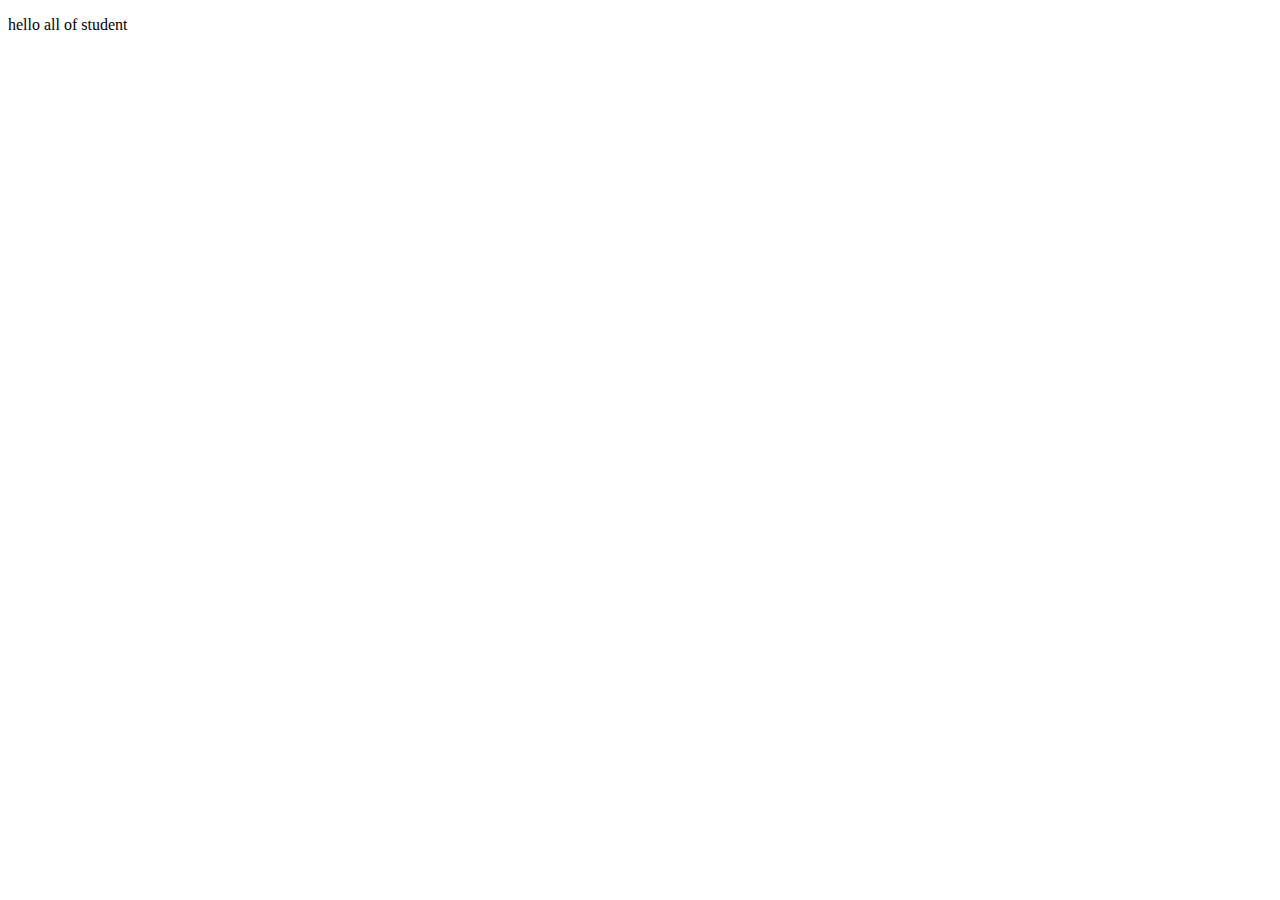
==== index.html @ f12d9b75 "Create index.html" ====
<!DOCTYPE html>
<html lang="en">
<head>
    <meta charset="UTF-8">
    <meta name="viewport" content="width=device-width, initial-scale=1.0">
    <title>Document</title>
</head>
<body>
    <p> hello all of student</p>
    
</body>
</html>
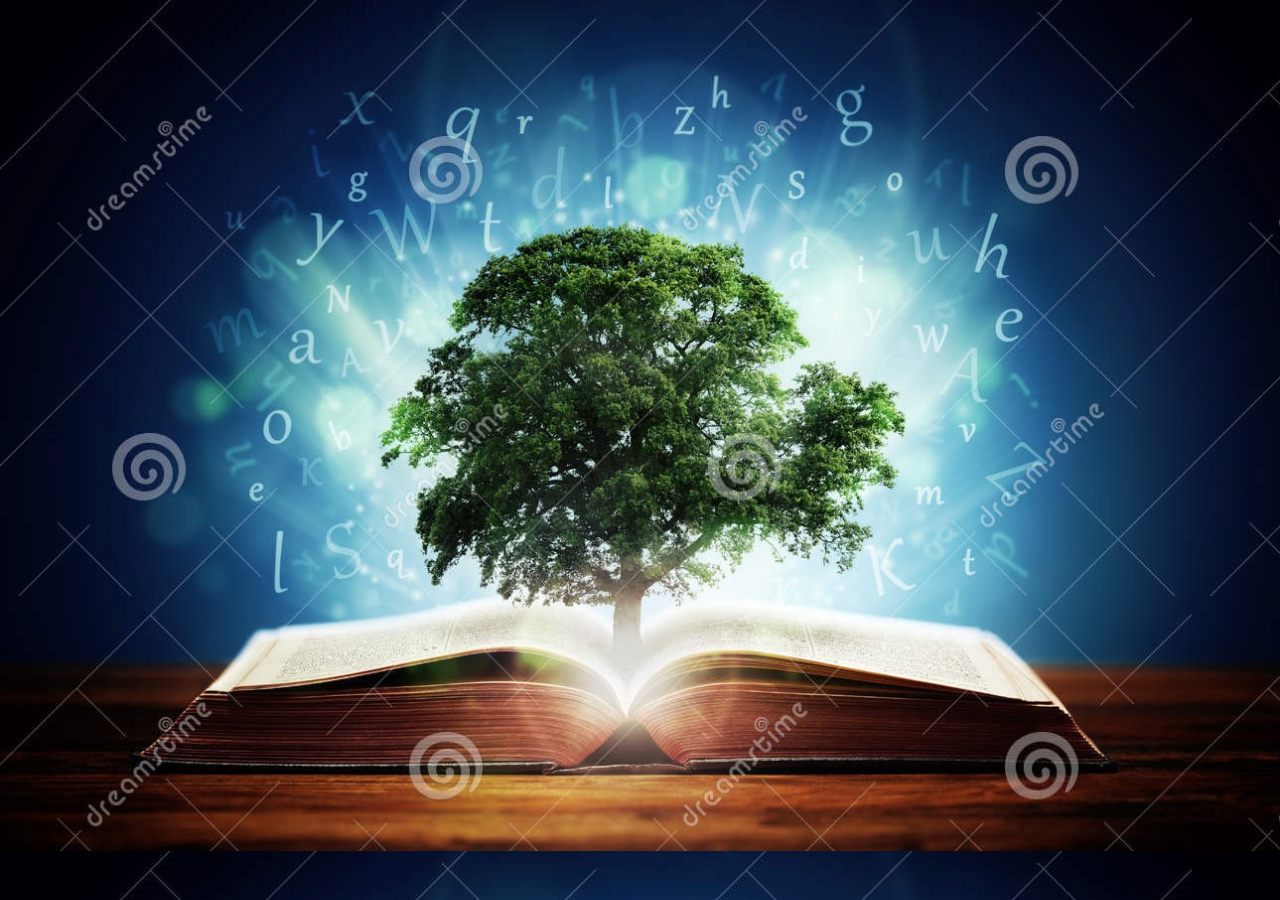
==== commit f2e5c369: "home page background" ====
--- a/index.html
+++ b/index.html
@@ -5,8 +5,15 @@
     <meta name="viewport" content="width=device-width, initial-scale=1.0">
     <title>Document</title>
 </head>
+<style>
+    body{
+        background-image: url(/image\ code\ \(2\).jpg);
+        background-size: cover;
+        background-color: red;
+    }
+</style>
 <body>
-    <p> hello all of student</p>
+    
     
 </body>
 </html>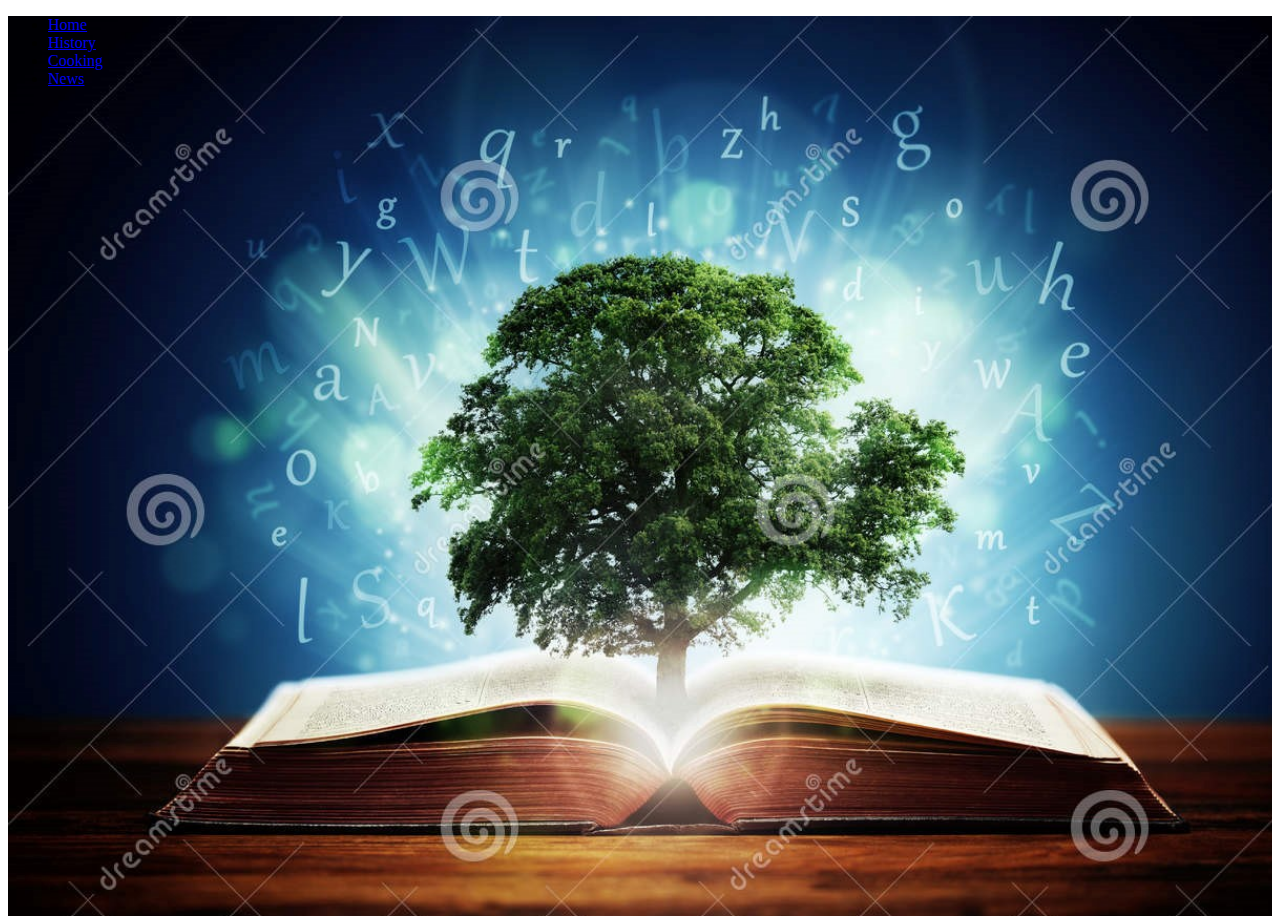
==== commit 8ac1402c: "update" ====
--- a/index.html
+++ b/index.html
@@ -3,17 +3,18 @@
 <head>
     <meta charset="UTF-8">
     <meta name="viewport" content="width=device-width, initial-scale=1.0">
-    <title>Document</title>
+    <title>General Knowledge</title>
+    <link rel="stylesheet" href="style.css">
 </head>
-<style>
-    body{
-        background-image: url(/image\ code\ \(2\).jpg);
-        background-size: cover;
-        background-color: red;
-    }
-</style>
 <body>
+<div class="content">
+    <ul>
+        <li><a href="index.html">Home</a></li>
+        <li><a href="history.html">History</a></li>
+        <li><a href="cooking.html">Cooking</a></li>
+        <li><a href="news.html">News</a></li>
+    </ul>
     
-    
+</div>
 </body>
 </html>--- a/style.css
+++ b/style.css
@@ -0,0 +1,7 @@
+
+.content{
+    height: 100vh;
+    width: 100%;
+    background-image: url(image\ code\ \(2\).jpg);
+    background-size: cover;
+}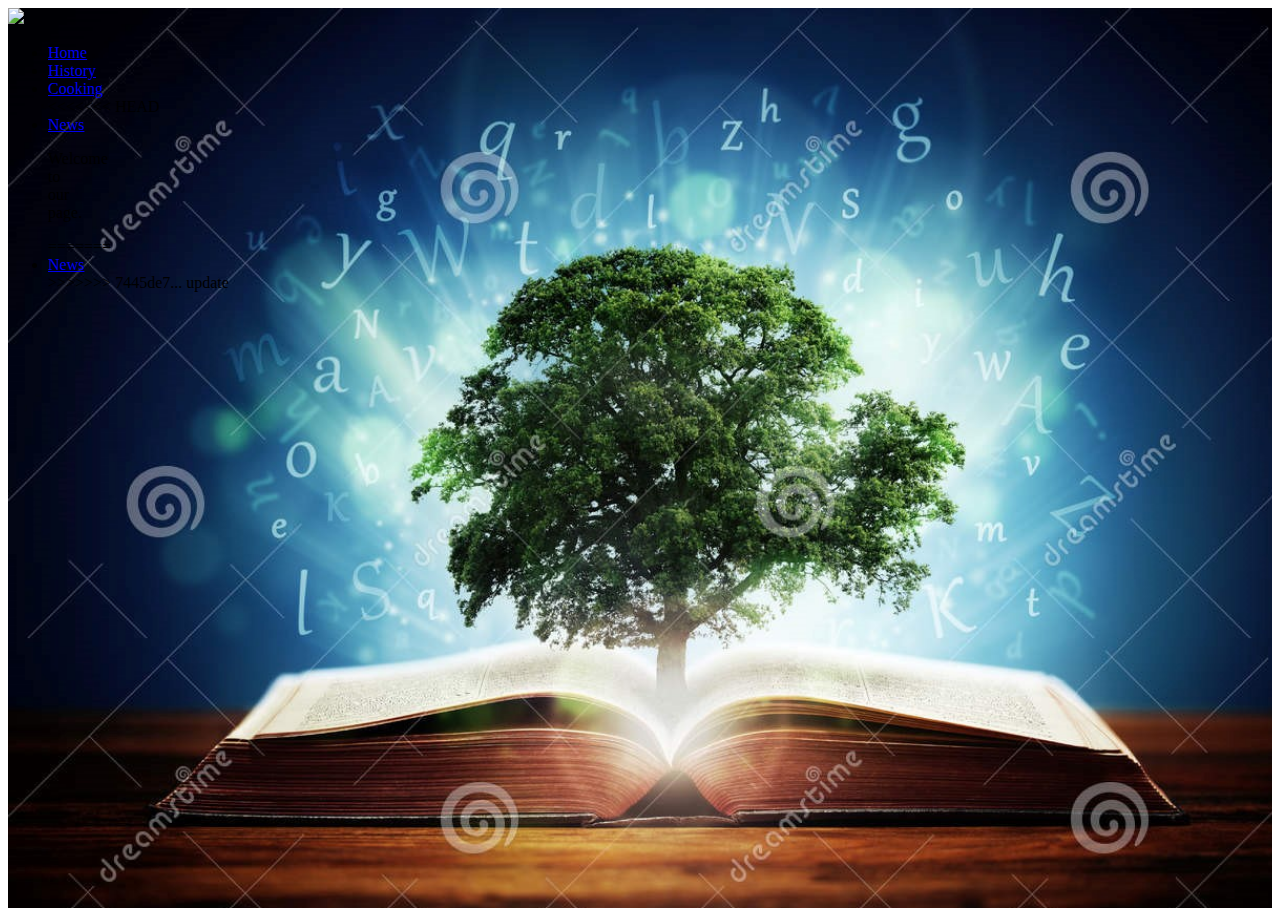
==== commit 9f2ec838: "update" ====
--- a/index.html
+++ b/index.html
@@ -7,14 +7,27 @@
     <link rel="stylesheet" href="style.css">
 </head>
 <body>
-<div class="content">
-    <ul>
-        <li><a href="index.html">Home</a></li>
-        <li><a href="history.html">History</a></li>
-        <li><a href="cooking.html">Cooking</a></li>
-        <li><a href="news.html">News</a></li>
-    </ul>
-    
-</div>
+   
+        <div class="content">
+            <div class="logo">
+                <img src="logo project.jpg">
+            </div>
+            <header>
+                <ul>
+                    <li class="home"><a href="index.html">Home</a></li>
+                    <li class="history"><a href="history.html">History</a></li>
+                    <li class="cooking"><a href="cooking.html">Cooking</a></li>
+<<<<<<< HEAD
+                    <li class="news"><a href="news.html">News</a></li>
+                    
+                    
+                    <p>Welcome<br> to<br> our<br> page.</p>
+=======
+                    <li class="news"><a href="healthyideas.html">News</a></li>
+>>>>>>> 7445de7... update
+                </ul>
+            </header>
+        </div>
+        
 </body>
 </html>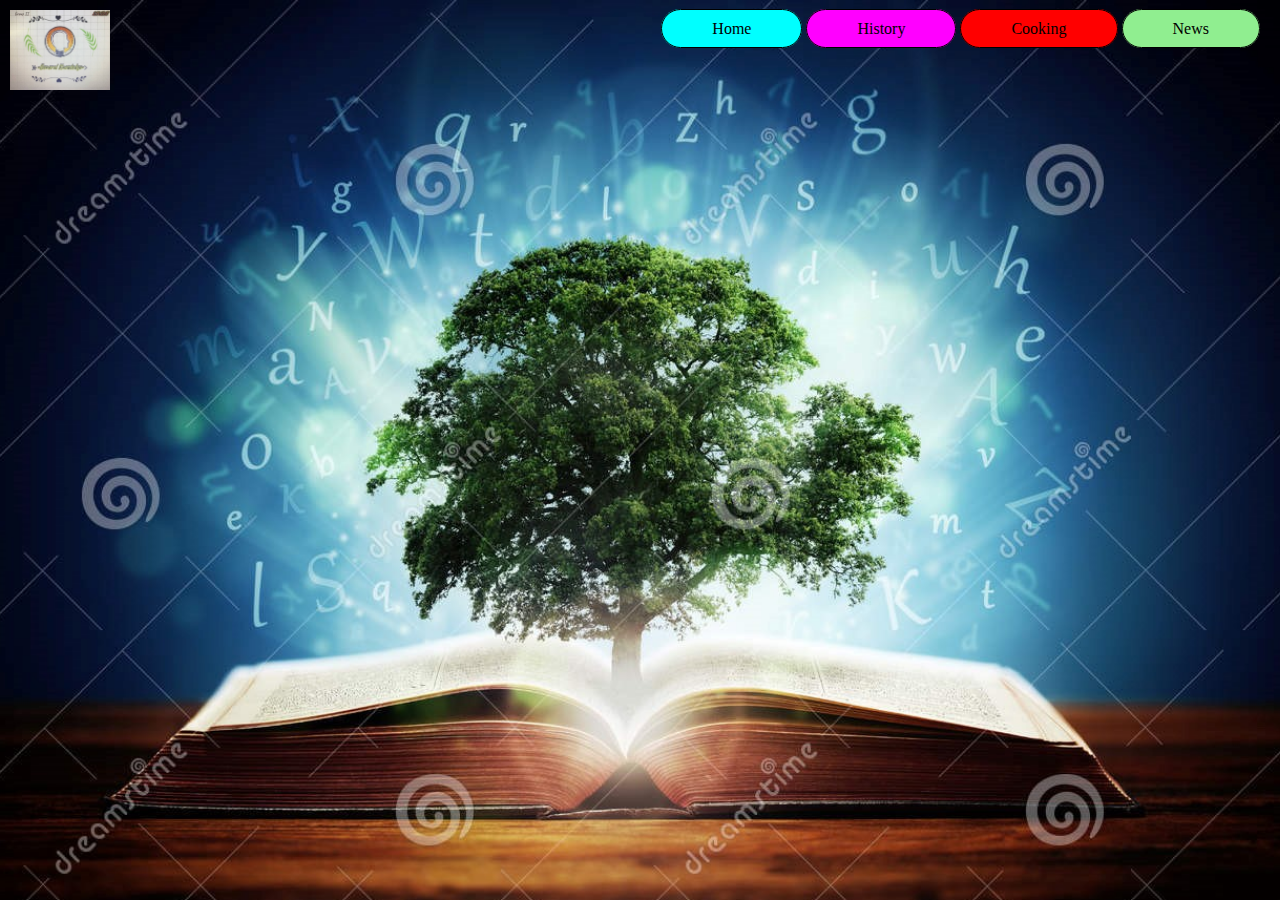
==== commit 7cd88c63: "index" ====
--- a/index.html
+++ b/index.html
@@ -7,7 +7,7 @@
     <link rel="stylesheet" href="style.css">
 </head>
 <body>
-   
+    <body>
         <div class="content">
             <div class="logo">
                 <img src="logo project.jpg">
@@ -17,17 +17,9 @@
                     <li class="home"><a href="index.html">Home</a></li>
                     <li class="history"><a href="history.html">History</a></li>
                     <li class="cooking"><a href="cooking.html">Cooking</a></li>
-<<<<<<< HEAD
                     <li class="news"><a href="news.html">News</a></li>
-                    
-                    
-                    <p>Welcome<br> to<br> our<br> page.</p>
-=======
-                    <li class="news"><a href="healthyideas.html">News</a></li>
->>>>>>> 7445de7... update
                 </ul>
             </header>
         </div>
-        
 </body>
 </html>--- a/style.css
+++ b/style.css
@@ -1,7 +1,51 @@
+*{
+    margin: 0;
+    padding: 0;
+}
+header{
+    background-image: url(image\ code\ \(2\).jpg);
+    height: 100vh;
+    background-size: cover;
+    background-position: center;
+    
+}
 
-.content{
-    height: 100vh;
-    width: 100%;
-    background-image: url(image\ code\ \(2\).jpg);
-    background-size: cover;
-}+ul{
+    float: right;
+    list-style-type: none;
+    margin: 20px;
+}
+ul li{
+    display: inline-table;
+}
+ul li a{
+    text-decoration: none;
+    color: black;
+    padding: 10px 50px;
+    border: 1px solid;
+    border-radius: 20px;
+    cursor: pointer;
+}
+ul li a:hover{
+    background-color: white;
+}
+ul li.home a{
+    background-color: cyan;
+}
+ul li.history a{
+    background-color: magenta;
+}
+ul li.cooking a{
+    background-color: red;
+}
+ul li.news a{
+    background-color: lightgreen;
+}
+.logo img{
+    float: left;
+    width: 100px;
+    height: auto;
+    margin: 10px;
+}
+
+
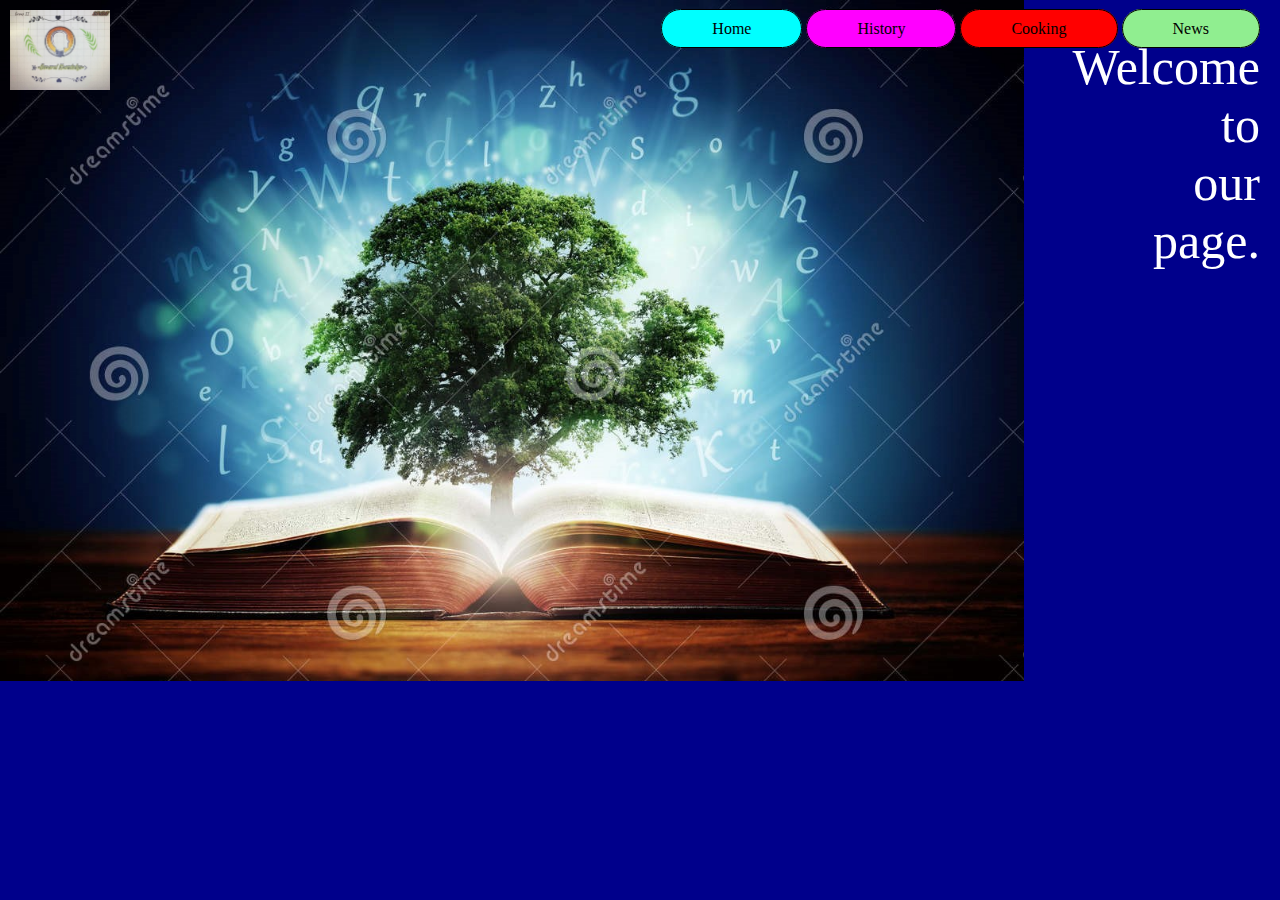
==== commit 22471c90: "update" ====
--- a/index.html
+++ b/index.html
@@ -7,7 +7,7 @@
     <link rel="stylesheet" href="style.css">
 </head>
 <body>
-    <body>
+   
         <div class="content">
             <div class="logo">
                 <img src="logo project.jpg">
@@ -18,8 +18,12 @@
                     <li class="history"><a href="history.html">History</a></li>
                     <li class="cooking"><a href="cooking.html">Cooking</a></li>
                     <li class="news"><a href="news.html">News</a></li>
+                    
+                    
+                    <p>Welcome<br> to<br> our<br> page.</p>
                 </ul>
             </header>
         </div>
+        
 </body>
 </html>--- a/style.css
+++ b/style.css
@@ -2,12 +2,11 @@
     margin: 0;
     padding: 0;
 }
-header{
+body{
     background-image: url(image\ code\ \(2\).jpg);
-    height: 100vh;
-    background-size: cover;
-    background-position: center;
-    
+    background-size: 80%;
+    background-color: darkblue;
+    background-repeat: no-repeat;
 }
 
 ul{
@@ -47,5 +46,11 @@
     height: auto;
     margin: 10px;
 }
+p{
+    text-align: right;
+    font-family: 'Times New Roman', Times, serif;
+    font-size: 50px;
+    color: white;
+}
 
 
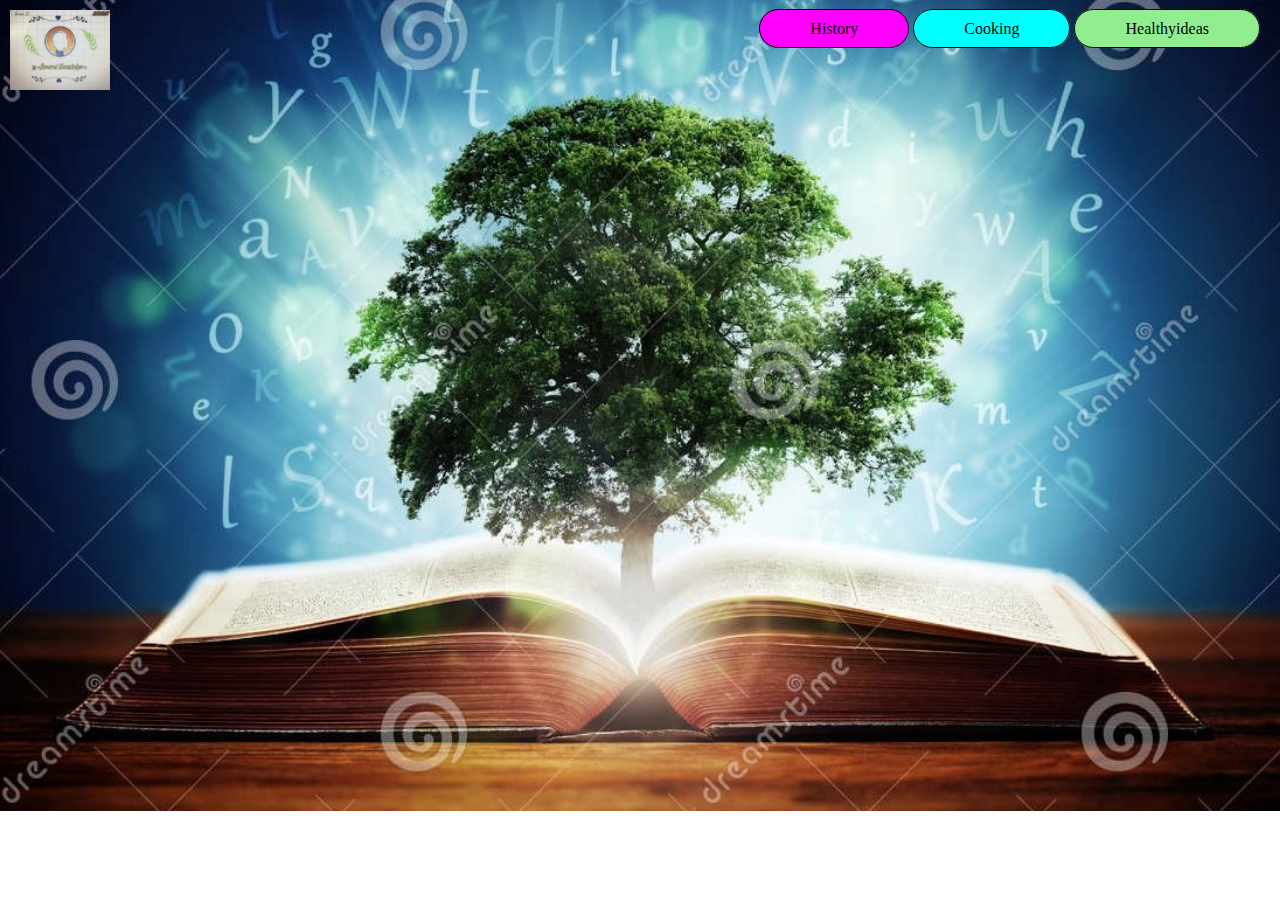
==== commit beaa6317: "my update" ====
--- a/index.html
+++ b/index.html
@@ -14,13 +14,9 @@
             </div>
             <header>
                 <ul>
-                    <li class="home"><a href="index.html">Home</a></li>
                     <li class="history"><a href="history.html">History</a></li>
                     <li class="cooking"><a href="cooking.html">Cooking</a></li>
-                    <li class="news"><a href="news.html">News</a></li>
-                    
-                    
-                    <p>Welcome<br> to<br> our<br> page.</p>
+                    <li class="news"><a href="healthyideas.html">Healthyideas</a></li>
                 </ul>
             </header>
         </div>
--- a/style.css
+++ b/style.css
@@ -3,9 +3,8 @@
     padding: 0;
 }
 body{
-    background-image: url(image\ code\ \(2\).jpg);
-    background-size: 80%;
-    background-color: darkblue;
+    background-image: url(gk.jpg);
+    background-size: 100%;
     background-repeat: no-repeat;
 }
 
@@ -28,14 +27,11 @@
 ul li a:hover{
     background-color: white;
 }
-ul li.home a{
-    background-color: cyan;
-}
 ul li.history a{
     background-color: magenta;
 }
 ul li.cooking a{
-    background-color: red;
+    background-color: cyan;
 }
 ul li.news a{
     background-color: lightgreen;
@@ -46,11 +42,6 @@
     height: auto;
     margin: 10px;
 }
-p{
-    text-align: right;
-    font-family: 'Times New Roman', Times, serif;
-    font-size: 50px;
-    color: white;
-}
 
 
+
